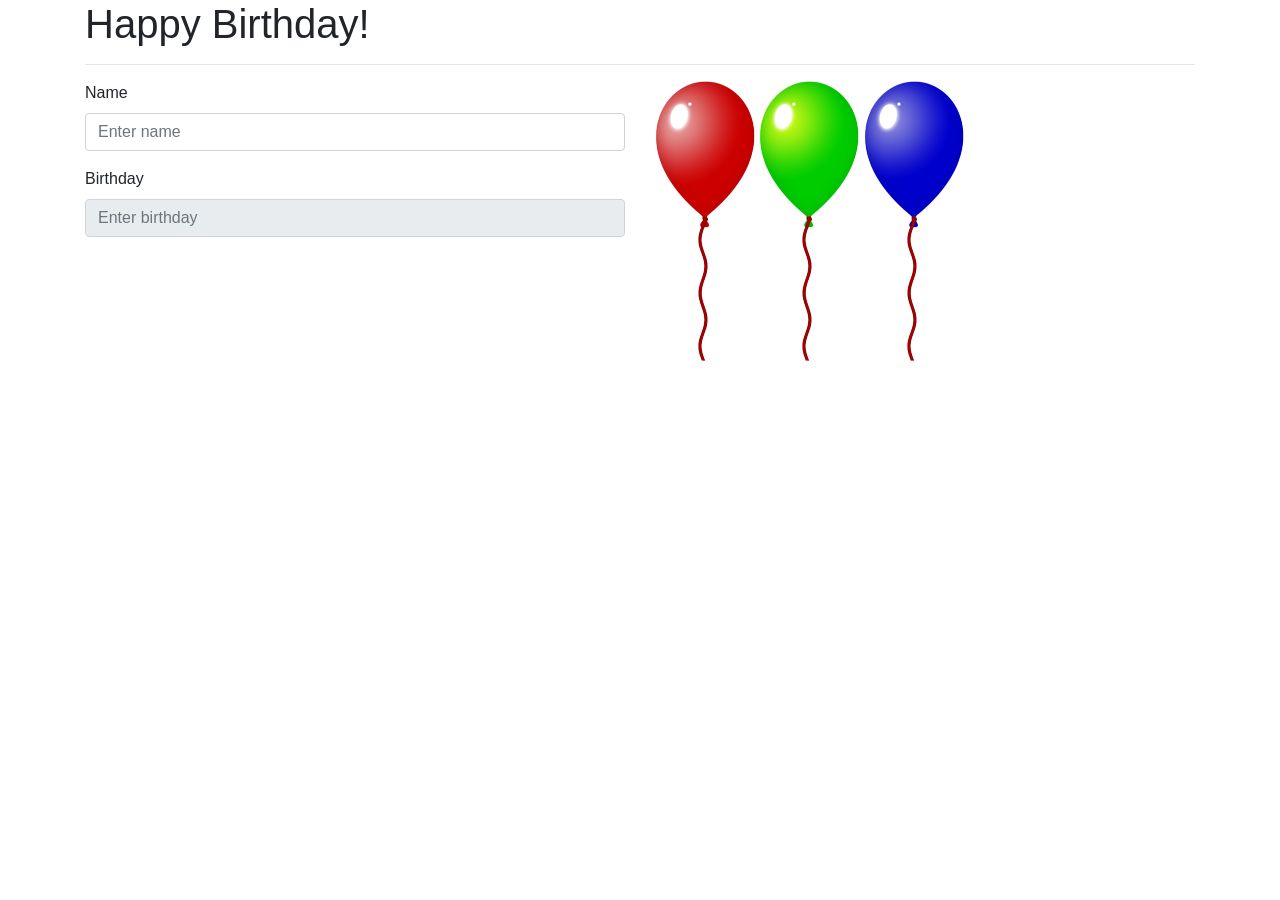
==== balloons.html @ f48b6a5e "Assign2GridToasts" ====
<!DOCTYPE html>
<html>
<head>
    <meta name="viewport" content="width=device-width">
    <meta charset="utf-8" />
    <title>Balloons</title>
    <!-- bootstrap -->
    <link rel="stylesheet" href="https://stackpath.bootstrapcdn.com/bootstrap/4.2.1/css/bootstrap.min.css" integrity="sha384-GJzZqFGwb1QTTN6wy59ffF1BuGJpLSa9DkKMp0DgiMDm4iYMj70gZWKYbI706tWS" crossorigin="anonymous">
    <!-- pickadate -->
    <link rel="stylesheet" href="css/default.css" />
    <link rel="stylesheet" href="css/default.date.css" />
</head>
<body>

    <!-- content -->
    <div class="container">
        <h1>Happy Birthday!</h1><hr />
        <form role="form">
            <div class="row">
                <div class="col-sm">
                    <div class="form-group">
                        <label for="name">Name</label>
                        <input type="text" class="form-control" id="name" placeholder="Enter name">
                    </div>
                    <div class="form-group">
                        <label for="birthday">Birthday</label>
                        <input type="text" class="form-control" id="birthday" placeholder="Enter birthday" />
                    </div>
                </div>
                <div class="col-sm">
                    <img src="media/red.png" class="ball" alt="red balloon" id="redImg" />
                    <img src="media/green.png" class="ball" alt="green balloon" id="greenImg" />
                    <img src="media/blue.png" class="ball" alt="blue balloon" id="blueImg" />
                </div>
            </div>
        </form>
    </div>

    <!-- jQuery -->
    <script src="https://code.jquery.com/jquery-3.3.1.slim.min.js" integrity="sha384-q8i/X+965DzO0rT7abK41JStQIAqVgRVzpbzo5smXKp4YfRvH+8abtTE1Pi6jizo" crossorigin="anonymous"></script>
    <!-- popper -->
    <script src="https://cdnjs.cloudflare.com/ajax/libs/popper.js/1.14.6/umd/popper.min.js" integrity="sha384-wHAiFfRlMFy6i5SRaxvfOCifBUQy1xHdJ/yoi7FRNXMRBu5WHdZYu1hA6ZOblgut" crossorigin="anonymous"></script>
    <!-- bootstrap -->
    <script src="https://stackpath.bootstrapcdn.com/bootstrap/4.2.1/js/bootstrap.min.js" integrity="sha384-B0UglyR+jN6CkvvICOB2joaf5I4l3gm9GU6Hc1og6Ls7i6U/mkkaduKaBhlAXv9k" crossorigin="anonymous"></script>
    <!-- pickadate -->
    <script src="/js/picker.js"></script>
    <script src="/js/picker.date.js"></script>
    <!-- custom js -->
    <script src="js/balloons.js"></script>
</body>
</html>
---- css/default.css ----
/* ==========================================================================
   $BASE-PICKER
   ========================================================================== */
/**
 * Note: the root picker element should *NOT* be styled more than what’s here.
 */
.picker {
  font-size: 16px;
  text-align: left;
  line-height: 1.2;
  color: #000;
  position: absolute;
  z-index: 10000;
  -webkit-user-select: none;
     -moz-user-select: none;
      -ms-user-select: none;
          user-select: none;
  outline: none;
}
/**
 * The picker input element.
 */
.picker__input {
  cursor: default;
}
/**
 * When the picker is opened, the input element is “activated”.
 */
.picker__input.picker__input--active {
  border-color: #0089ec;
}
/**
 * The holder is the only “scrollable” top-level container element.
 */
.picker__holder {
  width: 100%;
  overflow-y: auto;
  -webkit-overflow-scrolling: touch;
}

/*!
 * Default mobile-first, responsive styling for pickadate.js
 * Demo: http://amsul.github.io/pickadate.js
 */
/**
 * Note: the root picker element should *NOT* be styled more than what’s here.
 */
/**
 * Make the holder and frame fullscreen.
 */
.picker__holder,
.picker__frame {
  top: 0;
  bottom: 0;
  left: 0;
  right: 0;
  -ms-transform: translateY(100%);
      transform: translateY(100%);
}
/**
 * The holder should overlay the entire screen.
 */
.picker__holder {
  position: fixed;
  transition: background 0.15s ease-out, transform 0s 0.15s;
  -webkit-backface-visibility: hidden;
}
/**
 * The frame that bounds the box contents of the picker.
 */
.picker__frame {
  position: absolute;
  margin: 0 auto;
  min-width: 256px;
  max-width: 666px;
  width: 100%;
  -ms-filter: "progid:DXImageTransform.Microsoft.Alpha(Opacity=0)";
  filter: alpha(opacity=0);
  -moz-opacity: 0;
  opacity: 0;
  transition: all 0.15s ease-out;
}
@media (min-height: 33.875em) {
  .picker__frame {
    overflow: visible;
    top: auto;
    bottom: -100%;
    max-height: 80%;
  }
}
@media (min-height: 40.125em) {
  .picker__frame {
    margin-bottom: 7.5%;
  }
}
/**
 * The wrapper sets the stage to vertically align the box contents.
 */
.picker__wrap {
  display: table;
  width: 100%;
  height: 100%;
}
@media (min-height: 33.875em) {
  .picker__wrap {
    display: block;
  }
}
/**
 * The box contains all the picker contents.
 */
.picker__box {
  background: #fff;
  display: table-cell;
  vertical-align: middle;
}
@media (min-height: 26.5em) {
  .picker__box {
    font-size: 1.25em;
  }
}
@media (min-height: 33.875em) {
  .picker__box {
    display: block;
    font-size: 1.33em;
    border: 1px solid #777;
    border-top-color: #898989;
    border-bottom-width: 0;
    border-radius: 5px 5px 0 0;
    box-shadow: 0 12px 36px 16px rgba(0, 0, 0, 0.24);
  }
}
@media (min-height: 40.125em) {
  .picker__box {
    font-size: 1.5em;
    border-bottom-width: 1px;
    border-radius: 5px;
  }
}
/**
 * When the picker opens...
 */
.picker--opened .picker__holder {
  -ms-transform: translateY(0);
      transform: translateY(0);
  background: transparent;
  -ms-filter: "progid:DXImageTransform.Microsoft.gradient(startColorstr=#1E000000,endColorstr=#1E000000)";
  zoom: 1;
  background: rgba(0, 0, 0, 0.32);
  transition: background 0.15s ease-out;
}
.picker--opened .picker__frame {
  -ms-transform: translateY(0);
      transform: translateY(0);
  -ms-filter: "progid:DXImageTransform.Microsoft.Alpha(Opacity=100)";
  filter: alpha(opacity=100);
  -moz-opacity: 1;
  opacity: 1;
}
@media (min-height: 33.875em) {
  .picker--opened .picker__frame {
    top: auto;
    bottom: 0;
  }
}
---- css/default.date.css ----
/* ==========================================================================
   $BASE-DATE-PICKER
   ========================================================================== */
/**
 * The picker box.
 */
.picker__box {
  padding: 0 1em;
}
/**
 * The header containing the month and year stuff.
 */
.picker__header {
  text-align: center;
  position: relative;
  margin-top: .75em;
}
/**
 * The month and year labels.
 */
.picker__month,
.picker__year {
  font-weight: 500;
  display: inline-block;
  margin-left: .25em;
  margin-right: .25em;
}
.picker__year {
  color: #999;
  font-size: .8em;
  font-style: italic;
}
/**
 * The month and year selectors.
 */
.picker__select--month,
.picker__select--year {
  border: 1px solid #b7b7b7;
  height: 2em;
  padding: .5em;
  margin-left: .25em;
  margin-right: .25em;
}
@media (min-width: 24.5em) {
  .picker__select--month,
  .picker__select--year {
    margin-top: -0.5em;
  }
}
.picker__select--month {
  width: 35%;
}
.picker__select--year {
  width: 22.5%;
}
.picker__select--month:focus,
.picker__select--year:focus {
  border-color: #0089ec;
}
/**
 * The month navigation buttons.
 */
.picker__nav--prev,
.picker__nav--next {
  position: absolute;
  padding: .5em 1.25em;
  width: 1em;
  height: 1em;
  box-sizing: content-box;
  top: -0.25em;
}
@media (min-width: 24.5em) {
  .picker__nav--prev,
  .picker__nav--next {
    top: -0.33em;
  }
}
.picker__nav--prev {
  left: -1em;
  padding-right: 1.25em;
}
@media (min-width: 24.5em) {
  .picker__nav--prev {
    padding-right: 1.5em;
  }
}
.picker__nav--next {
  right: -1em;
  padding-left: 1.25em;
}
@media (min-width: 24.5em) {
  .picker__nav--next {
    padding-left: 1.5em;
  }
}
.picker__nav--prev:before,
.picker__nav--next:before {
  content: " ";
  border-top: .5em solid transparent;
  border-bottom: .5em solid transparent;
  border-right: 0.75em solid #000;
  width: 0;
  height: 0;
  display: block;
  margin: 0 auto;
}
.picker__nav--next:before {
  border-right: 0;
  border-left: 0.75em solid #000;
}
.picker__nav--prev:hover,
.picker__nav--next:hover {
  cursor: pointer;
  color: #000;
  background: #b1dcfb;
}
.picker__nav--disabled,
.picker__nav--disabled:hover,
.picker__nav--disabled:before,
.picker__nav--disabled:before:hover {
  cursor: default;
  background: none;
  border-right-color: #f5f5f5;
  border-left-color: #f5f5f5;
}
/**
 * The calendar table of dates
 */
.picker__table {
  text-align: center;
  border-collapse: collapse;
  border-spacing: 0;
  table-layout: fixed;
  font-size: inherit;
  width: 100%;
  margin-top: .75em;
  margin-bottom: .5em;
}
@media (min-height: 33.875em) {
  .picker__table {
    margin-bottom: .75em;
  }
}
.picker__table td {
  margin: 0;
  padding: 0;
}
/**
 * The weekday labels
 */
.picker__weekday {
  width: 14.285714286%;
  font-size: .75em;
  padding-bottom: .25em;
  color: #999;
  font-weight: 500;
  /* Increase the spacing a tad */
}
@media (min-height: 33.875em) {
  .picker__weekday {
    padding-bottom: .5em;
  }
}
/**
 * The days on the calendar
 */
.picker__day {
  padding: .3125em 0;
  font-weight: 200;
  border: 1px solid transparent;
}
.picker__day--today {
  position: relative;
}
.picker__day--today:before {
  content: " ";
  position: absolute;
  top: 2px;
  right: 2px;
  width: 0;
  height: 0;
  border-top: 0.5em solid #0059bc;
  border-left: .5em solid transparent;
}
.picker__day--disabled:before {
  border-top-color: #aaa;
}
.picker__day--outfocus {
  color: #ddd;
}
.picker__day--infocus:hover,
.picker__day--outfocus:hover {
  cursor: pointer;
  color: #000;
  background: #b1dcfb;
}
.picker__day--highlighted {
  border-color: #0089ec;
}
.picker__day--highlighted:hover,
.picker--focused .picker__day--highlighted {
  cursor: pointer;
  color: #000;
  background: #b1dcfb;
}
.picker__day--selected,
.picker__day--selected:hover,
.picker--focused .picker__day--selected {
  background: #0089ec;
  color: #fff;
}
.picker__day--disabled,
.picker__day--disabled:hover,
.picker--focused .picker__day--disabled {
  background: #f5f5f5;
  border-color: #f5f5f5;
  color: #ddd;
  cursor: default;
}
.picker__day--highlighted.picker__day--disabled,
.picker__day--highlighted.picker__day--disabled:hover {
  background: #bbb;
}
/**
 * The footer containing the "today", "clear", and "close" buttons.
 */
.picker__footer {
  text-align: center;
}
.picker__button--today,
.picker__button--clear,
.picker__button--close {
  border: 1px solid #fff;
  background: #fff;
  font-size: .8em;
  padding: .66em 0;
  font-weight: bold;
  width: 33%;
  display: inline-block;
  vertical-align: bottom;
}
.picker__button--today:hover,
.picker__button--clear:hover,
.picker__button--close:hover {
  cursor: pointer;
  color: #000;
  background: #b1dcfb;
  border-bottom-color: #b1dcfb;
}
.picker__button--today:focus,
.picker__button--clear:focus,
.picker__button--close:focus {
  background: #b1dcfb;
  border-color: #0089ec;
  outline: none;
}
.picker__button--today:before,
.picker__button--clear:before,
.picker__button--close:before {
  position: relative;
  display: inline-block;
  height: 0;
}
.picker__button--today:before,
.picker__button--clear:before {
  content: " ";
  margin-right: .45em;
}
.picker__button--today:before {
  top: -0.05em;
  width: 0;
  border-top: 0.66em solid #0059bc;
  border-left: .66em solid transparent;
}
.picker__button--clear:before {
  top: -0.25em;
  width: .66em;
  border-top: 3px solid #e20;
}
.picker__button--close:before {
  content: "\D7";
  top: -0.1em;
  vertical-align: top;
  font-size: 1.1em;
  margin-right: .35em;
  color: #777;
}
.picker__button--today[disabled],
.picker__button--today[disabled]:hover {
  background: #f5f5f5;
  border-color: #f5f5f5;
  color: #ddd;
  cursor: default;
}
.picker__button--today[disabled]:before {
  border-top-color: #aaa;
}

/* ==========================================================================
   $DEFAULT-DATE-PICKER
   ========================================================================== */
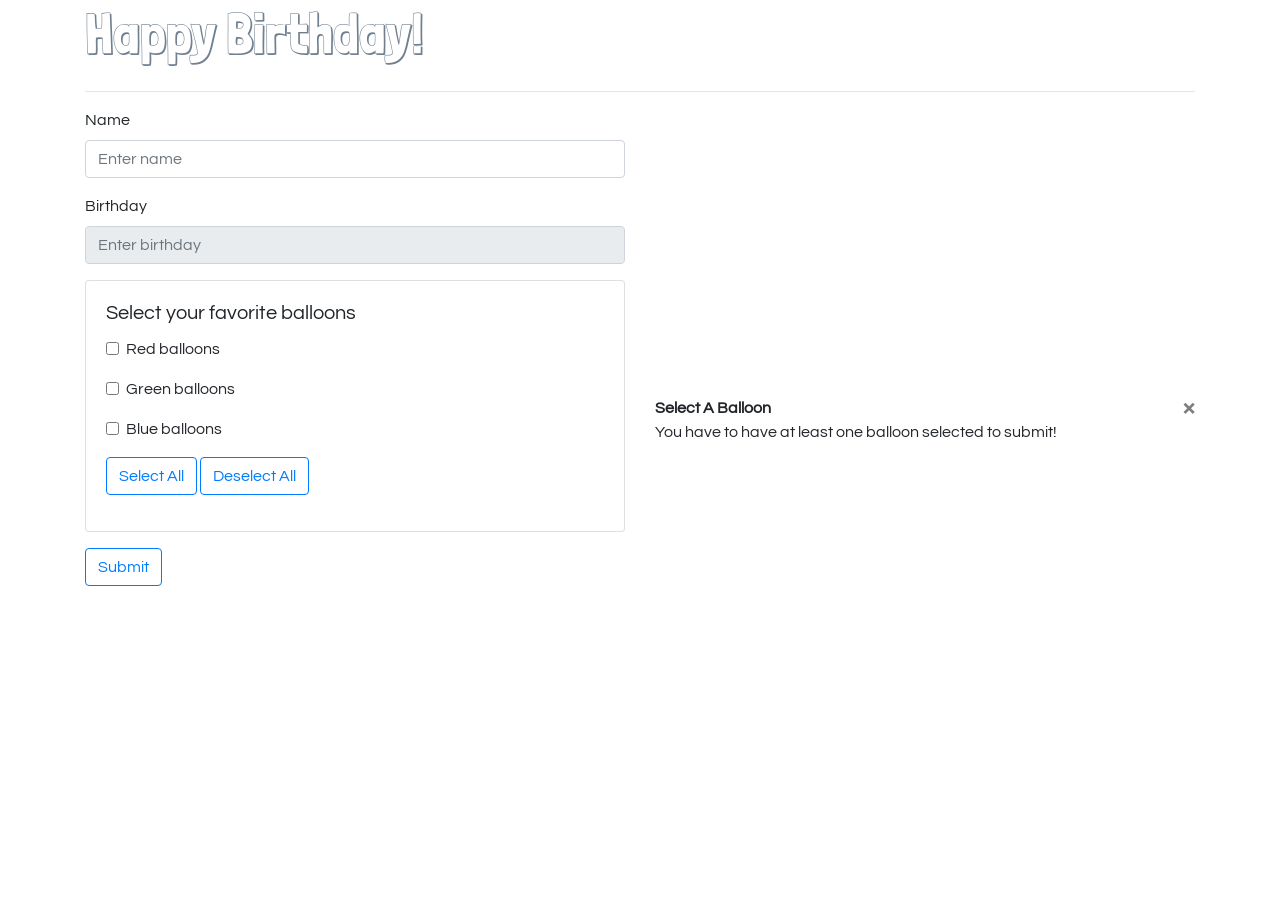
==== commit ca7995c3: "Assign3JavaScript" ====
--- a/balloons.html
+++ b/balloons.html
@@ -9,13 +9,34 @@
     <!-- pickadate -->
     <link rel="stylesheet" href="css/default.css" />
     <link rel="stylesheet" href="css/default.date.css" />
+    <!-- animate.css -->
+    <link rel="stylesheet" href="https://cdnjs.cloudflare.com/ajax/libs/animate.css/4.1.1/animate.min.css"/>
+    <!-- google font -->
+    <link href="https://fonts.googleapis.com/css?family=Londrina+Shadow|Questrial" rel="stylesheet">
+    <!-- custom css -->
+    <style>
+        h1 {
+            font-family: 'Londrina Shadow';
+            color: slategray;
+            font-size: 3.5em;
+        }
+        body {
+            font-family: 'Questrial';
+        }
+        h1.animate__animated {
+            display: inline-block;
+        }
+        .ball{
+            visibility: hidden;
+        }
+    </style>
 </head>
 <body>
 
     <!-- content -->
     <div class="container">
-        <h1>Happy Birthday!</h1><hr />
-        <form role="form">
+        <h1 class="startRandAnimate changeColor">Happy Birthday!</h1><hr />
+        <form role="form" id="balloonForm">
             <div class="row">
                 <div class="col-sm">
                     <div class="form-group">
@@ -26,11 +47,48 @@
                         <label for="birthday">Birthday</label>
                         <input type="text" class="form-control" id="birthday" placeholder="Enter birthday" />
                     </div>
+                    <div class="card">
+                        <div class="card-body">
+                            <h5 class="card-title">Select your favorite balloons</h5>
+
+                            <div class="form-group form-check">
+                                <input type="checkbox" class="form-check-input" id="red">
+                                <label class="form-check-label" for="red">Red balloons</label>
+                            </div>
+                            <div class="form-group form-check">
+                                <input type="checkbox" class="form-check-input" id="green">
+                                <label class="form-check-label" for="green">Green balloons</label>
+                            </div>
+                            <div class="form-group form-check">
+                                <input type="checkbox" class="form-check-input" id="blue">
+                                <label class="form-check-label" for="blue">Blue balloons</label>
+                            </div>
+                            <div class="form-group">
+                                <button type="button" class="btn btn-outline-primary" id="ballSelAll">Select All</button>
+                                <button type="button" class="btn btn-outline-primary" id="ballDesAll">Deselect All</button>
+                            </div>
+                        </div>
+                    </div>
+                    <button type="button" class="btn btn-outline-primary mt-3" id="submit">Submit</button>
                 </div>
                 <div class="col-sm">
                     <img src="media/red.png" class="ball" alt="red balloon" id="redImg" />
                     <img src="media/green.png" class="ball" alt="green balloon" id="greenImg" />
                     <img src="media/blue.png" class="ball" alt="blue balloon" id="blueImg" />
+
+                    <!-- toast -->
+                    <div id="toast" class="toast mt-2">
+                        <div class="toast-header">
+                            <strong class="mr-auto" id="noneSelected">Select A Balloon</strong>
+                            <button type="button" class="ml-2 mb-1 close" data-dismiss="toast" aria-label="Close">
+                                <span aria-hidden="true">&times;</span>
+                            </button>
+                        </div>
+                        <div class="toast-body">
+                            You have to have at least one balloon selected to submit!
+                        </div>
+                    </div>
+
                 </div>
             </div>
         </form>
